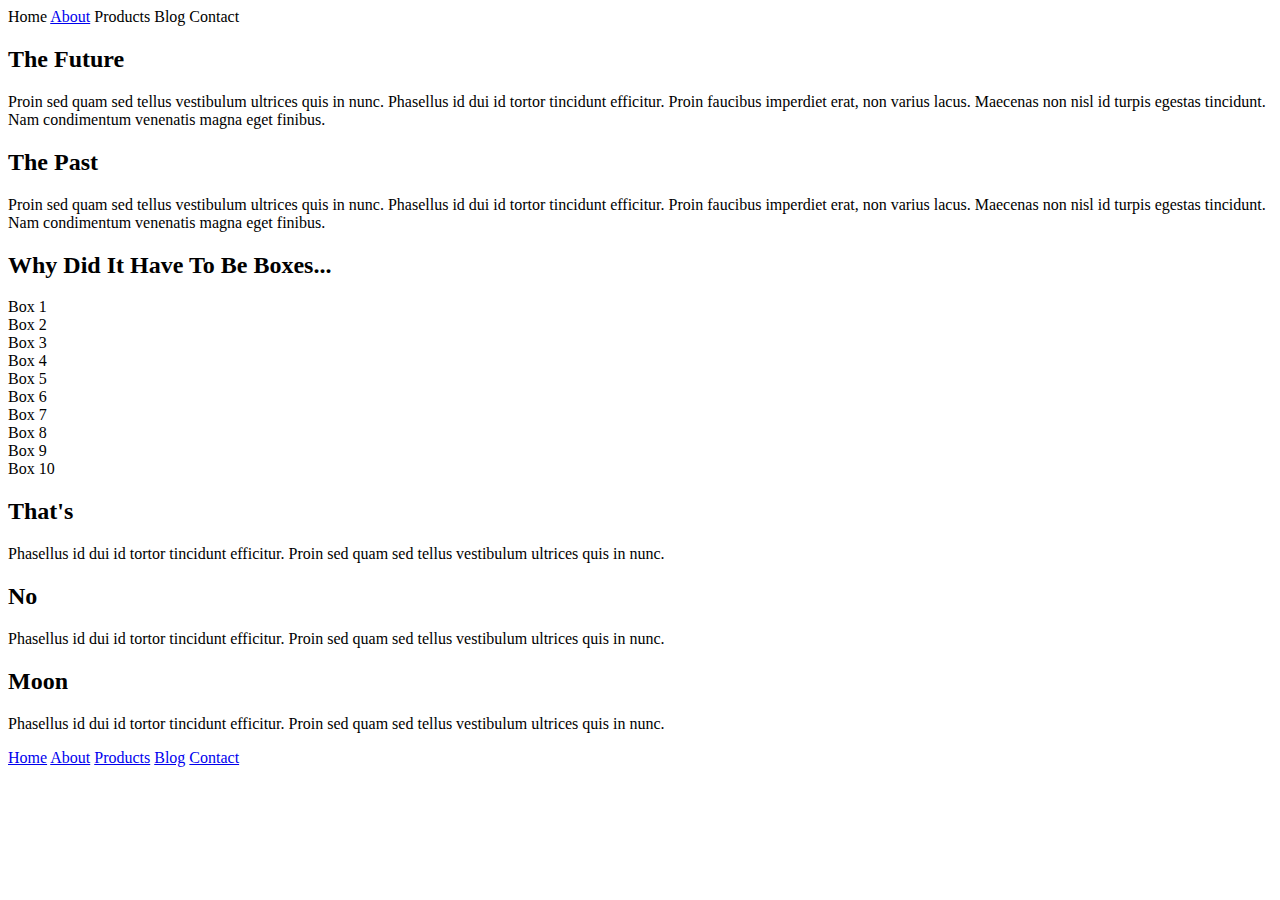
==== index.html @ ef964732 "nav" ====
<!doctype html>

<html lang="en">
<head>
  <meta charset="utf-8">

  <title>Sprint Challenge - Home</title>

  <link href="https://fonts.googleapis.com/css?family=Roboto|Rubik" rel="stylesheet">
  <link rel="stylesheet" href="css/index.css">

</head>

<body>
    <div class="container">
        <nav>
            <a>Home</a>
            <a href="#">About</a>
            <a>Products</a>
            <a>Blog</a>
            <a>Contact</a>
        </nav>
   
        <section class="top-content">
            <div class="text-container">
                <h2>The Future</h2>
                <p>Proin sed quam sed tellus vestibulum ultrices quis in nunc. Phasellus id dui id tortor tincidunt efficitur. Proin faucibus imperdiet erat, non varius lacus. Maecenas non nisl id turpis egestas tincidunt. Nam condimentum venenatis magna eget finibus.</p>
            </div>
            <div class="text-container">
                <h2>The Past</h2>
                <p>Proin sed quam sed tellus vestibulum ultrices quis in nunc. Phasellus id dui id tortor tincidunt efficitur. Proin faucibus imperdiet erat, non varius lacus. Maecenas non nisl id turpis egestas tincidunt. Nam condimentum venenatis magna eget finibus.</p>
            </div>
        </section>
        
        <section class="middle-content">
        
            <h2>Why Did It Have To Be Boxes...</h2>
            
            <div class="boxes">
                <div class="box">Box 1</div>
                <div class="box">Box 2</div>
                <div class="box">Box 3</div>
                <div class="box">Box 4</div>
                <div class="box">Box 5</div>
                <div class="box">Box 6</div>
                <div class="box">Box 7</div>
                <div class="box">Box 8</div>
                <div class="box">Box 9</div>
                <div class="box">Box 10</div>
            </div>
        
        </section>

        <section class="bottom-content">

            <div class="text-container">
                <h2>That's</h2>
                <p>Phasellus id dui id tortor tincidunt efficitur. Proin sed quam sed tellus vestibulum ultrices quis in nunc.</p>
            </div>
            <div class="text-container">
                <h2>No</h2>
                <p>Phasellus id dui id tortor tincidunt efficitur. Proin sed quam sed tellus vestibulum ultrices quis in nunc.</p>
            </div>
            <div class="text-container">
                <h2>Moon</h2>
                <p>Phasellus id dui id tortor tincidunt efficitur. Proin sed quam sed tellus vestibulum ultrices quis in nunc.</p>
            </div>

        </section>
        
        <footer>
            <nav>
                <a href="#">Home</a>
                <a href="#">About</a>
                <a href="#">Products</a>
                <a href="#">Blog</a>
                <a href="#">Contact</a>
            </nav>
        </footer>
    </div><!-- container -->        
</body>
</html>
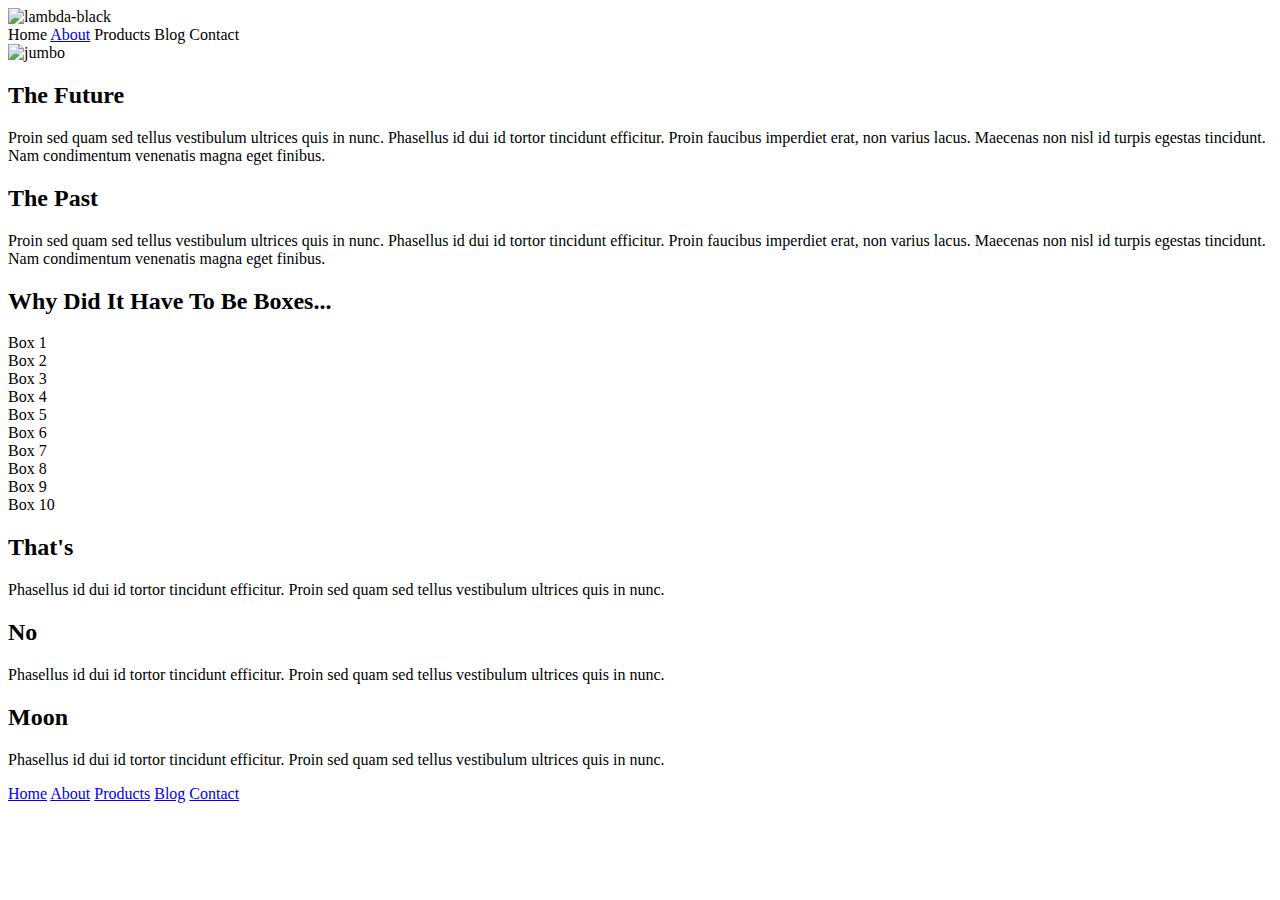
==== commit 19f882bf: "image" ====
--- a/index.html
+++ b/index.html
@@ -13,6 +13,7 @@
 
 <body>
     <div class="container">
+        <img class="logo" src="img/lambda-black.png" alt="lambda-black">
         <nav>
             <a>Home</a>
             <a href="#">About</a>
@@ -20,6 +21,7 @@
             <a>Blog</a>
             <a>Contact</a>
         </nav>
+        <img class="logo2" src="img/jumbo.jpg" alt=" jumbo">
    
         <section class="top-content">
             <div class="text-container">
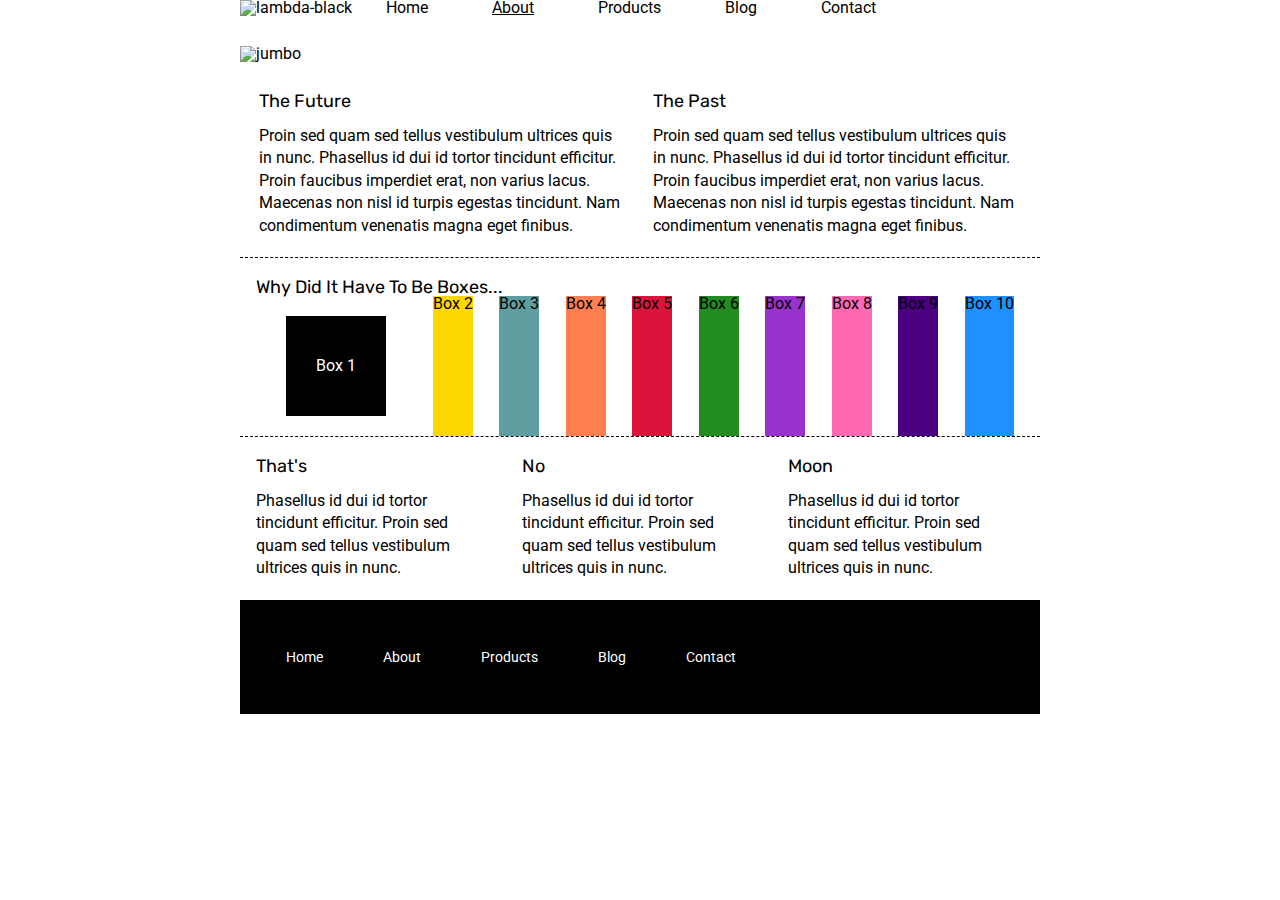
==== commit 2b0e0aec: "work" ====
--- a/index.html
+++ b/index.html
@@ -13,8 +13,9 @@
 
 <body>
     <div class="container">
-        <img class="logo" src="img/lambda-black.png" alt="lambda-black">
+
         <nav>
+                <img class="logo" src="img/lambda-black.png" alt="lambda-black">
             <a>Home</a>
             <a href="#">About</a>
             <a>Products</a>
@@ -39,16 +40,16 @@
             <h2>Why Did It Have To Be Boxes...</h2>
             
             <div class="boxes">
-                <div class="box">Box 1</div>
-                <div class="box">Box 2</div>
-                <div class="box">Box 3</div>
-                <div class="box">Box 4</div>
-                <div class="box">Box 5</div>
-                <div class="box">Box 6</div>
-                <div class="box">Box 7</div>
-                <div class="box">Box 8</div>
-                <div class="box">Box 9</div>
-                <div class="box">Box 10</div>
+                <div class="box box1">Box 1</div>
+                <div class="box2">Box 2</div>
+                <div class="box3">Box 3</div>
+                <div class="box4">Box 4</div>
+                <div class="box5">Box 5</div>
+                <div class="box6">Box 6</div>
+                <div class="box7">Box 7</div>
+                <div class="box8">Box 8</div>
+                <div class="box9">Box 9</div>
+                <div class="box10">Box 10</div>
             </div>
         
         </section>
--- a/css/index.css
+++ b/css/index.css
@@ -0,0 +1,190 @@
+/* http://meyerweb.com/eric/tools/css/reset/ 
+   v2.0 | 20110126
+   License: none (public domain)
+*/
+
+html, body, div, span, applet, object, iframe,
+h1, h2, h3, h4, h5, h6, p, blockquote, pre,
+a, abbr, acronym, address, big, cite, code,
+del, dfn, em, img, ins, kbd, q, s, samp,
+small, strike, strong, sub, sup, tt, var,
+b, u, i, center,
+dl, dt, dd, ol, ul, li,
+fieldset, form, label, legend,
+table, caption, tbody, tfoot, thead, tr, th, td,
+article, aside, canvas, details, embed, 
+figure, figcaption, footer, header, hgroup, 
+menu, nav, output, ruby, section, summary,
+time, mark, audio, video {
+	margin: 0;
+	padding: 0;
+	border: 0;
+	font-size: 100%;
+	font: inherit;
+	vertical-align: baseline;
+}
+/* HTML5 display-role reset for older browsers */
+article, aside, details, figcaption, figure, 
+footer, header, hgroup, menu, nav, section {
+	display: block;
+}
+body {
+	line-height: 1;
+}
+ol, ul {
+	list-style: none;
+}
+blockquote, q {
+	quotes: none;
+}
+blockquote:before, blockquote:after,
+q:before, q:after {
+	content: '';
+	content: none;
+}
+table {
+	border-collapse: collapse;
+	border-spacing: 0;
+}
+
+* {
+    box-sizing: border-box;
+}
+
+html, body {
+    height: 100%;
+    font-family: 'Roboto', sans-serif;
+}
+
+h1, h2, h3, h4, h5 {
+    font-size: 18px;
+    margin-bottom: 15px;
+    font-family: 'Rubik', sans-serif;
+}
+
+p {
+    line-height: 1.4;
+}
+
+.container {
+    width: 800px;
+    margin: 0 auto;
+}
+
+.top-content {
+    display: flex;
+    flex-wrap: wrap;
+    justify-content: space-evenly;
+    margin-bottom: 20px;
+    border-bottom: 1px dashed black;
+}
+
+.top-content .text-container {
+    width: 48%;
+    padding: 0 1%;
+    padding-bottom: 20px;  
+}
+
+.middle-content {
+    margin-bottom: 20px;
+    border-bottom: 1px dashed black;
+}
+
+.middle-content h2 {
+    padding: 0 2%;
+    margin-bottom: 0;
+}
+
+.middle-content .boxes {
+    display: flex;
+    flex-wrap: wrap;
+    justify-content: space-evenly;
+}
+
+.middle-content .boxes .box {
+    width: 12.5%;
+    height: 100px;
+    background: black;
+    margin: 20px 2.5%;
+    color: white;
+    display: flex;
+    align-items: center;
+    justify-content: center;
+}
+
+.bottom-content {
+    display: flex;
+    margin: 0 2% 20px;
+    justify-content: space-around;
+}
+
+.bottom-content .text-container {
+    padding-right: 4%;
+}
+
+.bottom-content .text-container:last-child {
+    padding-right: 0;
+}
+
+footer {
+    width: 100%;
+    background: black;
+}
+
+footer nav {
+    width: 60%;
+    display: flex;
+    justify-content: space-between;
+    align-items: center;
+    padding: 20px 2%;
+    font-size: 14px;
+}
+
+footer nav a {
+    color: white;
+    text-decoration: none;
+}
+
+nav a{
+    padding: 30px;
+    color: black;
+}
+
+.logo2{
+    margin-top: 30px;
+    margin-bottom: 30px;
+}
+.middle-content .boxes .box .box1{
+    color: teal !important;
+} 
+.box2{
+    background-color: gold;
+}
+.box3{
+    background-color: cadetblue;
+}
+.box4{
+    background-color: coral;
+}
+.box5{
+    background-color: crimson;
+}
+.box6{
+    background-color: forestgreen;
+}
+.box7{
+    background-color: darkorchid;
+}
+.box8{
+    background-color: hotpink;
+}
+.box9{
+    background-color: indigo;
+}
+.box10{
+    background-color: dodgerblue;
+}
+   
+
+
+
